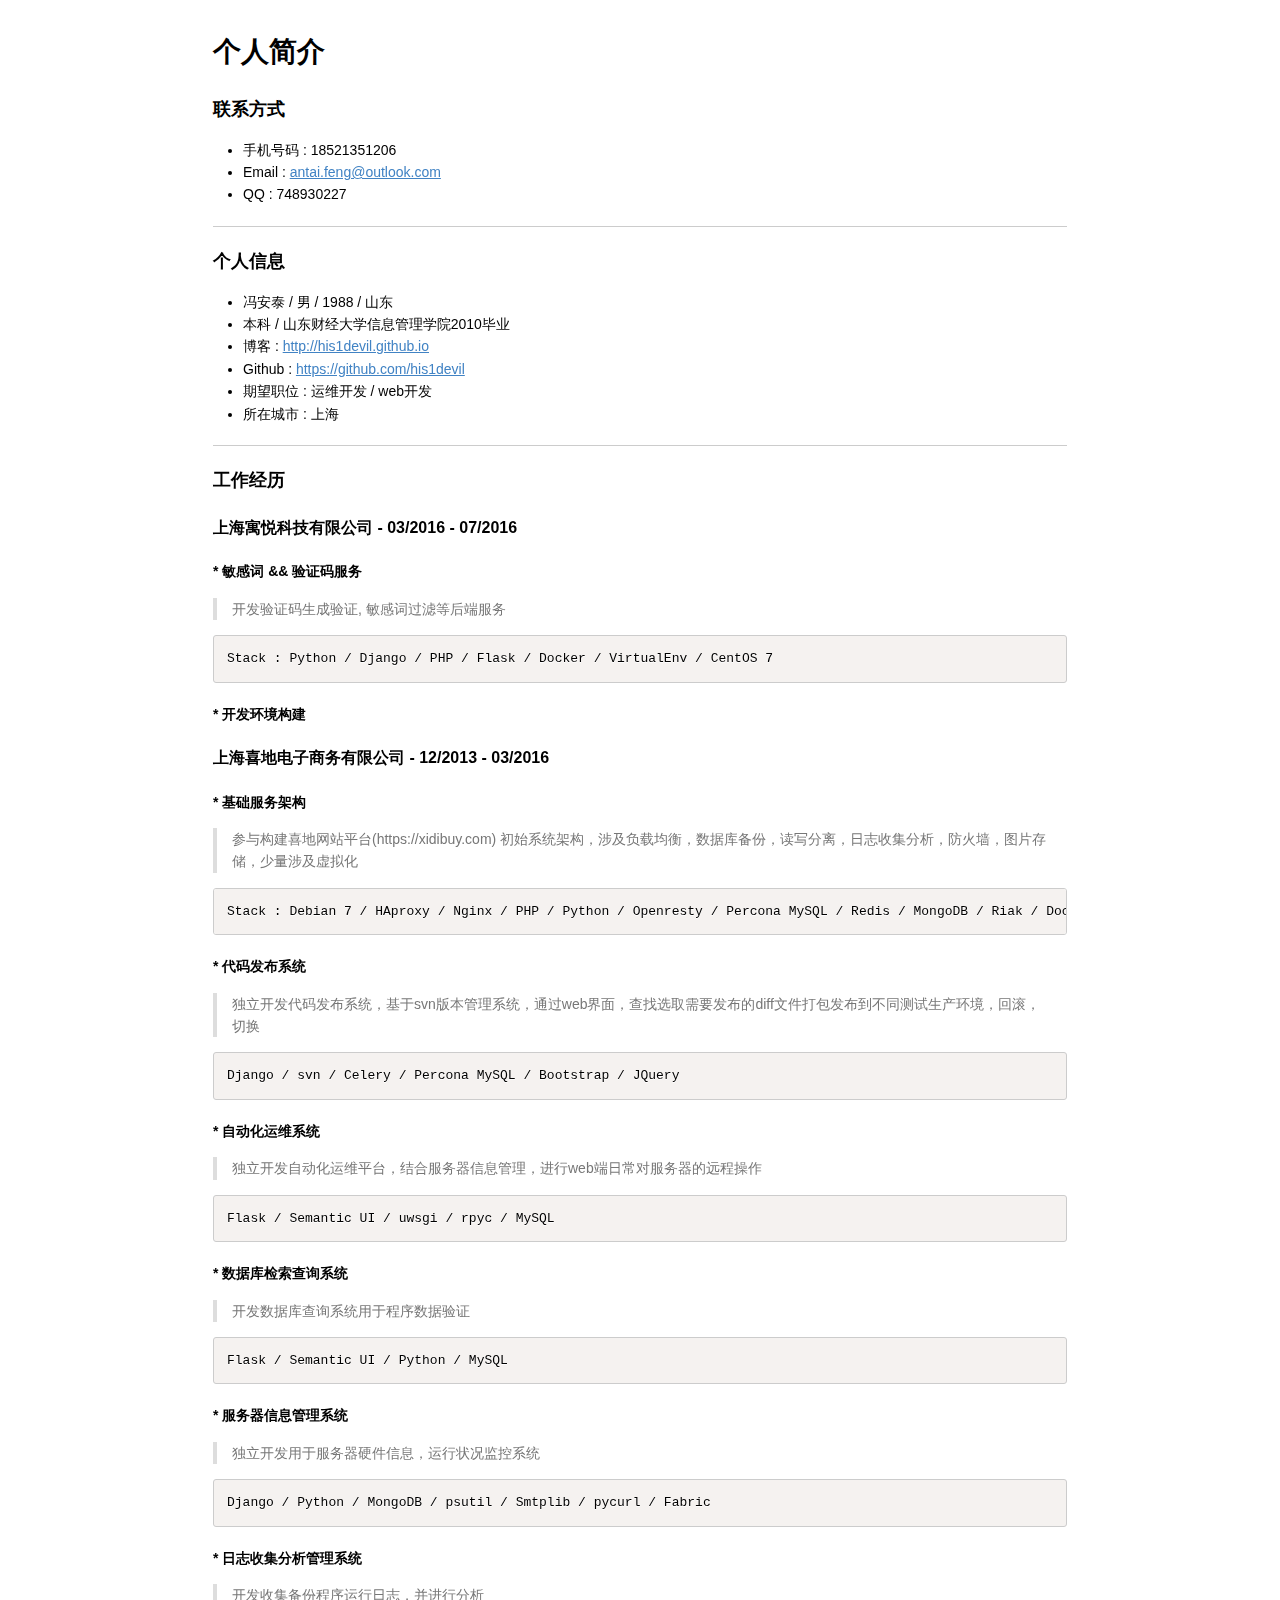
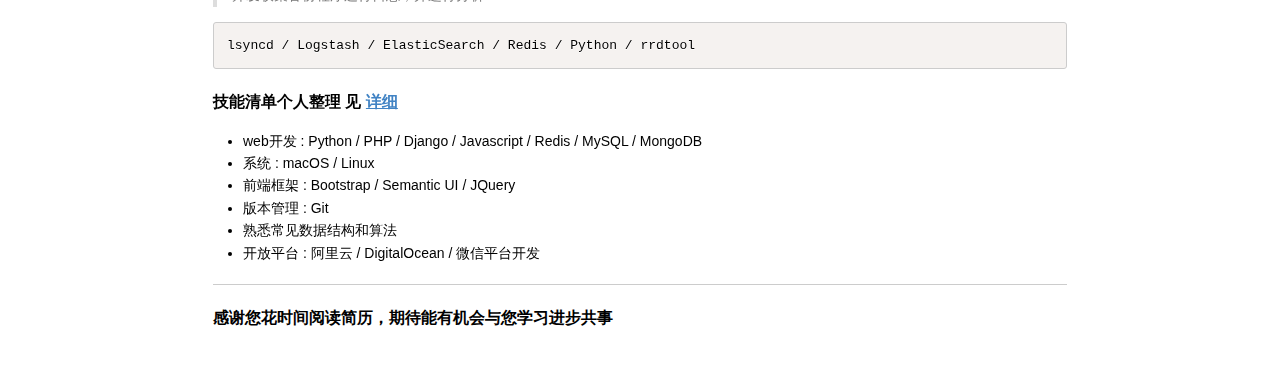
==== about/antai.feng.html @ c25ce09f "更新dot" ====
<!DOCTYPE html>
<html>

<head>

<meta charset="utf-8">
<title>personal</title>


<style type="text/css">
body {
  font-family: Helvetica, arial, sans-serif;
  font-size: 14px;
  line-height: 1.6;
  padding-top: 10px;
  padding-bottom: 10px;
  background-color: white;
  padding: 30px; }

body > *:first-child {
  margin-top: 0 !important; }
body > *:last-child {
  margin-bottom: 0 !important; }

a {
  color: #4183C4; }
a.absent {
  color: #cc0000; }
a.anchor {
  display: block;
  padding-left: 30px;
  margin-left: -30px;
  cursor: pointer;
  position: absolute;
  top: 0;
  left: 0;
  bottom: 0; }

h1, h2, h3, h4, h5, h6 {
  margin: 20px 0 10px;
  padding: 0;
  font-weight: bold;
  -webkit-font-smoothing: antialiased;
  cursor: text;
  position: relative; }

h1:hover a.anchor, h2:hover a.anchor, h3:hover a.anchor, h4:hover a.anchor, h5:hover a.anchor, h6:hover a.anchor {
  background: url([data-uri]) no-repeat 10px center;
  text-decoration: none; }

h1 tt, h1 code {
  font-size: inherit; }

h2 tt, h2 code {
  font-size: inherit; }

h3 tt, h3 code {
  font-size: inherit; }

h4 tt, h4 code {
  font-size: inherit; }

h5 tt, h5 code {
  font-size: inherit; }

h6 tt, h6 code {
  font-size: inherit; }

h1 {
  font-size: 28px;
  color: black; }

h2 {
  font-size: 24px;
  border-bottom: 1px solid #cccccc;
  color: black; }

h3 {
  font-size: 18px; }

h4 {
  font-size: 16px; }

h5 {
  font-size: 14px; }

h6 {
  color: #777777;
  font-size: 14px; }

p, blockquote, ul, ol, dl, li, table, pre {
  margin: 15px 0; }

hr {
  background: transparent url([data-uri]) repeat-x 0 0;
  border: 0 none;
  color: #cccccc;
  height: 4px;
  padding: 0;
}

body > h2:first-child {
  margin-top: 0;
  padding-top: 0; }
body > h1:first-child {
  margin-top: 0;
  padding-top: 0; }
  body > h1:first-child + h2 {
    margin-top: 0;
    padding-top: 0; }
body > h3:first-child, body > h4:first-child, body > h5:first-child, body > h6:first-child {
  margin-top: 0;
  padding-top: 0; }

a:first-child h1, a:first-child h2, a:first-child h3, a:first-child h4, a:first-child h5, a:first-child h6 {
  margin-top: 0;
  padding-top: 0; }

h1 p, h2 p, h3 p, h4 p, h5 p, h6 p {
  margin-top: 0; }

li p.first {
  display: inline-block; }
li {
  margin: 0; }
ul, ol {
  padding-left: 30px; }

ul :first-child, ol :first-child {
  margin-top: 0; }

dl {
  padding: 0; }
  dl dt {
    font-size: 14px;
    font-weight: bold;
    font-style: italic;
    padding: 0;
    margin: 15px 0 5px; }
    dl dt:first-child {
      padding: 0; }
    dl dt > :first-child {
      margin-top: 0; }
    dl dt > :last-child {
      margin-bottom: 0; }
  dl dd {
    margin: 0 0 15px;
    padding: 0 15px; }
    dl dd > :first-child {
      margin-top: 0; }
    dl dd > :last-child {
      margin-bottom: 0; }

blockquote {
  border-left: 4px solid #dddddd;
  padding: 0 15px;
  color: #777777; }
  blockquote > :first-child {
    margin-top: 0; }
  blockquote > :last-child {
    margin-bottom: 0; }

table {
  padding: 0;border-collapse: collapse; }
  table tr {
    border-top: 1px solid #cccccc;
    background-color: white;
    margin: 0;
    padding: 0; }
    table tr:nth-child(2n) {
      background-color: #f8f8f8; }
    table tr th {
      font-weight: bold;
      border: 1px solid #cccccc;
      margin: 0;
      padding: 6px 13px; }
    table tr td {
      border: 1px solid #cccccc;
      margin: 0;
      padding: 6px 13px; }
    table tr th :first-child, table tr td :first-child {
      margin-top: 0; }
    table tr th :last-child, table tr td :last-child {
      margin-bottom: 0; }

img {
  max-width: 100%; }

span.frame {
  display: block;
  overflow: hidden; }
  span.frame > span {
    border: 1px solid #dddddd;
    display: block;
    float: left;
    overflow: hidden;
    margin: 13px 0 0;
    padding: 7px;
    width: auto; }
  span.frame span img {
    display: block;
    float: left; }
  span.frame span span {
    clear: both;
    color: #333333;
    display: block;
    padding: 5px 0 0; }
span.align-center {
  display: block;
  overflow: hidden;
  clear: both; }
  span.align-center > span {
    display: block;
    overflow: hidden;
    margin: 13px auto 0;
    text-align: center; }
  span.align-center span img {
    margin: 0 auto;
    text-align: center; }
span.align-right {
  display: block;
  overflow: hidden;
  clear: both; }
  span.align-right > span {
    display: block;
    overflow: hidden;
    margin: 13px 0 0;
    text-align: right; }
  span.align-right span img {
    margin: 0;
    text-align: right; }
span.float-left {
  display: block;
  margin-right: 13px;
  overflow: hidden;
  float: left; }
  span.float-left span {
    margin: 13px 0 0; }
span.float-right {
  display: block;
  margin-left: 13px;
  overflow: hidden;
  float: right; }
  span.float-right > span {
    display: block;
    overflow: hidden;
    margin: 13px auto 0;
    text-align: right; }

code, tt {
  margin: 0 2px;
  padding: 0 5px;
  white-space: nowrap;
  border: 1px solid #eaeaea;
  background-color: #f8f8f8;
  border-radius: 3px; }

pre code {
  margin: 0;
  padding: 0;
  white-space: pre;
  border: none;
  background: transparent; }

.highlight pre {
  background-color: #f8f8f8;
  border: 1px solid #cccccc;
  font-size: 13px;
  line-height: 19px;
  overflow: auto;
  padding: 6px 10px;
  border-radius: 3px; }

pre {
  background-color: #f8f8f8;
  border: 1px solid #cccccc;
  font-size: 13px;
  line-height: 19px;
  overflow: auto;
  padding: 6px 10px;
  border-radius: 3px; }
  pre code, pre tt {
    background-color: transparent;
    border: none; }

sup {
    font-size: 0.83em;
    vertical-align: super;
    line-height: 0;
}

kbd {
  display: inline-block;
  padding: 3px 5px;
  font-size: 11px;
  line-height: 10px;
  color: #555;
  vertical-align: middle;
  background-color: #fcfcfc;
  border: solid 1px #ccc;
  border-bottom-color: #bbb;
  border-radius: 3px;
  box-shadow: inset 0 -1px 0 #bbb
}

* {
	-webkit-print-color-adjust: exact;
}
@media screen and (min-width: 914px) {
    body {
        width: 854px;
        margin:0 auto;
    }
}
@media print {
	table, pre {
		page-break-inside: avoid;
	}
	pre {
		word-wrap: break-word;
	}
}
</style>

<style type="text/css">
/**
 * prism.js default theme for JavaScript, CSS and HTML
 * Based on dabblet (http://dabblet.com)
 * @author Lea Verou
 */

code[class*="language-"],
pre[class*="language-"] {
	color: black;
	background: none;
	text-shadow: 0 1px white;
	font-family: Consolas, Monaco, 'Andale Mono', 'Ubuntu Mono', monospace;
	text-align: left;
	white-space: pre;
	word-spacing: normal;
	word-break: normal;
	word-wrap: normal;
	line-height: 1.5;

	-moz-tab-size: 4;
	-o-tab-size: 4;
	tab-size: 4;

	-webkit-hyphens: none;
	-moz-hyphens: none;
	-ms-hyphens: none;
	hyphens: none;
}

pre[class*="language-"]::-moz-selection, pre[class*="language-"] ::-moz-selection,
code[class*="language-"]::-moz-selection, code[class*="language-"] ::-moz-selection {
	text-shadow: none;
	background: #b3d4fc;
}

pre[class*="language-"]::selection, pre[class*="language-"] ::selection,
code[class*="language-"]::selection, code[class*="language-"] ::selection {
	text-shadow: none;
	background: #b3d4fc;
}

@media print {
	code[class*="language-"],
	pre[class*="language-"] {
		text-shadow: none;
	}
}

/* Code blocks */
pre[class*="language-"] {
	padding: 1em;
	margin: .5em 0;
	overflow: auto;
}

:not(pre) > code[class*="language-"],
pre[class*="language-"] {
	background: #f5f2f0;
}

/* Inline code */
:not(pre) > code[class*="language-"] {
	padding: .1em;
	border-radius: .3em;
	white-space: normal;
}

.token.comment,
.token.prolog,
.token.doctype,
.token.cdata {
	color: slategray;
}

.token.punctuation {
	color: #999;
}

.namespace {
	opacity: .7;
}

.token.property,
.token.tag,
.token.boolean,
.token.number,
.token.constant,
.token.symbol,
.token.deleted {
	color: #905;
}

.token.selector,
.token.attr-name,
.token.string,
.token.char,
.token.builtin,
.token.inserted {
	color: #690;
}

.token.operator,
.token.entity,
.token.url,
.language-css .token.string,
.style .token.string {
	color: #a67f59;
	background: hsla(0, 0%, 100%, .5);
}

.token.atrule,
.token.attr-value,
.token.keyword {
	color: #07a;
}

.token.function {
	color: #DD4A68;
}

.token.regex,
.token.important,
.token.variable {
	color: #e90;
}

.token.important,
.token.bold {
	font-weight: bold;
}
.token.italic {
	font-style: italic;
}

.token.entity {
	cursor: help;
}
</style>


</head>

<body>

<h1 id="toc_0">个人简介</h1>

<h3 id="toc_1">联系方式</h3>

<ul>
<li>手机号码 : 18521351206</li>
<li>Email : <a href="mailto:antai.feng@outlook.com">antai.feng@outlook.com</a> </li>
<li>QQ : 748930227</li>
</ul>

<h2 id="toc_2"></h2>

<h3 id="toc_3">个人信息</h3>

<ul>
<li>冯安泰 / 男 / 1988 / 山东</li>
<li>本科 / 山东财经大学信息管理学院2010毕业</li>
<li>博客 : <a href="http://his1devil.github.io">http://his1devil.github.io</a> </li>
<li>Github : <a href="https://github.com/his1devil">https://github.com/his1devil</a> </li>
<li>期望职位 : 运维开发 / web开发</li>
<li>所在城市 : 上海</li>
</ul>

<h2 id="toc_4"></h2>

<h3 id="toc_5">工作经历</h3>

<h4 id="toc_6">上海寓悦科技有限公司 - 03/2016 - 07/2016</h4>

<h5 id="toc_7">* 敏感词 &amp;&amp; 验证码服务</h5>

<blockquote>
<p>开发验证码生成验证, 敏感词过滤等后端服务</p>
</blockquote>

<div><pre><code class="language-none">Stack : Python / Django / PHP / Flask / Docker / VirtualEnv / CentOS 7</code></pre></div>

<h5 id="toc_8">* 开发环境构建</h5>

<h4 id="toc_9">上海喜地电子商务有限公司 - 12/2013 - 03/2016</h4>

<h5 id="toc_10">* 基础服务架构</h5>

<blockquote>
<p>参与构建喜地网站平台(https://xidibuy.com) 初始系统架构，涉及负载均衡，数据库备份，读写分离，日志收集分析，防火墙，图片存储，少量涉及虚拟化</p>
</blockquote>

<div><pre><code class="language-none">Stack : Debian 7 / HAproxy / Nginx / PHP / Python / Openresty / Percona MySQL / Redis / MongoDB / Riak / Docker / DRBD / PXE / ZABBIX / Ejabberd</code></pre></div>

<h5 id="toc_11">* 代码发布系统</h5>

<blockquote>
<p>独立开发代码发布系统，基于svn版本管理系统，通过web界面，查找选取需要发布的diff文件打包发布到不同测试生产环境，回滚，切换</p>
</blockquote>

<div><pre><code class="language-none">Django / svn / Celery / Percona MySQL / Bootstrap / JQuery </code></pre></div>

<h5 id="toc_12">* 自动化运维系统</h5>

<blockquote>
<p>独立开发自动化运维平台，结合服务器信息管理，进行web端日常对服务器的远程操作</p>
</blockquote>

<div><pre><code class="language-none">Flask / Semantic UI / uwsgi / rpyc / MySQL</code></pre></div>

<h5 id="toc_13">* 数据库检索查询系统</h5>

<blockquote>
<p>开发数据库查询系统用于程序数据验证</p>
</blockquote>

<div><pre><code class="language-none">Flask / Semantic UI / Python / MySQL</code></pre></div>

<h5 id="toc_14">* 服务器信息管理系统</h5>

<blockquote>
<p>独立开发用于服务器硬件信息，运行状况监控系统</p>
</blockquote>

<div><pre><code class="language-none">Django / Python / MongoDB / psutil / Smtplib / pycurl / Fabric</code></pre></div>

<h5 id="toc_15">* 日志收集分析管理系统</h5>

<blockquote>
<p>开发收集备份程序运行日志，并进行分析</p>
</blockquote>

<div><pre><code class="language-none">lsyncd / Logstash / ElasticSearch / Redis / Python / rrdtool</code></pre></div>

<h4 id="toc_16">技能清单个人整理 见 <a href="https://his1devil.github.io">详细</a></h4>

<ul>
<li>web开发 : Python / PHP / Django / Javascript / Redis / MySQL / MongoDB </li>
<li>系统 : macOS / Linux</li>
<li>前端框架 : Bootstrap / Semantic UI / JQuery</li>
<li>版本管理 : Git</li>
<li>熟悉常见数据结构和算法</li>
<li>开放平台 : 阿里云 / DigitalOcean / 微信平台开发</li>
</ul>

<h2 id="toc_17"></h2>

<h4 id="toc_18">感谢您花时间阅读简历，期待能有机会与您学习进步共事</h4>



<script type="text/javascript">
var _self="undefined"!=typeof window?window:"undefined"!=typeof WorkerGlobalScope&&self instanceof WorkerGlobalScope?self:{},Prism=function(){var e=/\blang(?:uage)?-(\w+)\b/i,t=0,n=_self.Prism={util:{encode:function(e){return e instanceof a?new a(e.type,n.util.encode(e.content),e.alias):"Array"===n.util.type(e)?e.map(n.util.encode):e.replace(/&/g,"&amp;").replace(/</g,"&lt;").replace(/\u00a0/g," ")},type:function(e){return Object.prototype.toString.call(e).match(/\[object (\w+)\]/)[1]},objId:function(e){return e.__id||Object.defineProperty(e,"__id",{value:++t}),e.__id},clone:function(e){var t=n.util.type(e);switch(t){case"Object":var a={};for(var r in e)e.hasOwnProperty(r)&&(a[r]=n.util.clone(e[r]));return a;case"Array":return e.map&&e.map(function(e){return n.util.clone(e)})}return e}},languages:{extend:function(e,t){var a=n.util.clone(n.languages[e]);for(var r in t)a[r]=t[r];return a},insertBefore:function(e,t,a,r){r=r||n.languages;var l=r[e];if(2==arguments.length){a=arguments[1];for(var i in a)a.hasOwnProperty(i)&&(l[i]=a[i]);return l}var o={};for(var s in l)if(l.hasOwnProperty(s)){if(s==t)for(var i in a)a.hasOwnProperty(i)&&(o[i]=a[i]);o[s]=l[s]}return n.languages.DFS(n.languages,function(t,n){n===r[e]&&t!=e&&(this[t]=o)}),r[e]=o},DFS:function(e,t,a,r){r=r||{};for(var l in e)e.hasOwnProperty(l)&&(t.call(e,l,e[l],a||l),"Object"!==n.util.type(e[l])||r[n.util.objId(e[l])]?"Array"!==n.util.type(e[l])||r[n.util.objId(e[l])]||(r[n.util.objId(e[l])]=!0,n.languages.DFS(e[l],t,l,r)):(r[n.util.objId(e[l])]=!0,n.languages.DFS(e[l],t,null,r)))}},plugins:{},highlightAll:function(e,t){var a={callback:t,selector:'code[class*="language-"], [class*="language-"] code, code[class*="lang-"], [class*="lang-"] code'};n.hooks.run("before-highlightall",a);for(var r,l=a.elements||document.querySelectorAll(a.selector),i=0;r=l[i++];)n.highlightElement(r,e===!0,a.callback)},highlightElement:function(t,a,r){for(var l,i,o=t;o&&!e.test(o.className);)o=o.parentNode;o&&(l=(o.className.match(e)||[,""])[1],i=n.languages[l]),t.className=t.className.replace(e,"").replace(/\s+/g," ")+" language-"+l,o=t.parentNode,/pre/i.test(o.nodeName)&&(o.className=o.className.replace(e,"").replace(/\s+/g," ")+" language-"+l);var s=t.textContent,u={element:t,language:l,grammar:i,code:s};if(!s||!i)return n.hooks.run("complete",u),void 0;if(n.hooks.run("before-highlight",u),a&&_self.Worker){var c=new Worker(n.filename);c.onmessage=function(e){u.highlightedCode=e.data,n.hooks.run("before-insert",u),u.element.innerHTML=u.highlightedCode,r&&r.call(u.element),n.hooks.run("after-highlight",u),n.hooks.run("complete",u)},c.postMessage(JSON.stringify({language:u.language,code:u.code,immediateClose:!0}))}else u.highlightedCode=n.highlight(u.code,u.grammar,u.language),n.hooks.run("before-insert",u),u.element.innerHTML=u.highlightedCode,r&&r.call(t),n.hooks.run("after-highlight",u),n.hooks.run("complete",u)},highlight:function(e,t,r){var l=n.tokenize(e,t);return a.stringify(n.util.encode(l),r)},tokenize:function(e,t){var a=n.Token,r=[e],l=t.rest;if(l){for(var i in l)t[i]=l[i];delete t.rest}e:for(var i in t)if(t.hasOwnProperty(i)&&t[i]){var o=t[i];o="Array"===n.util.type(o)?o:[o];for(var s=0;s<o.length;++s){var u=o[s],c=u.inside,g=!!u.lookbehind,h=!!u.greedy,f=0,d=u.alias;u=u.pattern||u;for(var p=0;p<r.length;p++){var m=r[p];if(r.length>e.length)break e;if(!(m instanceof a)){u.lastIndex=0;var y=u.exec(m),v=1;if(!y&&h&&p!=r.length-1){var b=r[p+1].matchedStr||r[p+1],k=m+b;if(p<r.length-2&&(k+=r[p+2].matchedStr||r[p+2]),u.lastIndex=0,y=u.exec(k),!y)continue;var w=y.index+(g?y[1].length:0);if(w>=m.length)continue;var _=y.index+y[0].length,P=m.length+b.length;if(v=3,P>=_){if(r[p+1].greedy)continue;v=2,k=k.slice(0,P)}m=k}if(y){g&&(f=y[1].length);var w=y.index+f,y=y[0].slice(f),_=w+y.length,S=m.slice(0,w),O=m.slice(_),j=[p,v];S&&j.push(S);var A=new a(i,c?n.tokenize(y,c):y,d,y,h);j.push(A),O&&j.push(O),Array.prototype.splice.apply(r,j)}}}}}return r},hooks:{all:{},add:function(e,t){var a=n.hooks.all;a[e]=a[e]||[],a[e].push(t)},run:function(e,t){var a=n.hooks.all[e];if(a&&a.length)for(var r,l=0;r=a[l++];)r(t)}}},a=n.Token=function(e,t,n,a,r){this.type=e,this.content=t,this.alias=n,this.matchedStr=a||null,this.greedy=!!r};if(a.stringify=function(e,t,r){if("string"==typeof e)return e;if("Array"===n.util.type(e))return e.map(function(n){return a.stringify(n,t,e)}).join("");var l={type:e.type,content:a.stringify(e.content,t,r),tag:"span",classes:["token",e.type],attributes:{},language:t,parent:r};if("comment"==l.type&&(l.attributes.spellcheck="true"),e.alias){var i="Array"===n.util.type(e.alias)?e.alias:[e.alias];Array.prototype.push.apply(l.classes,i)}n.hooks.run("wrap",l);var o="";for(var s in l.attributes)o+=(o?" ":"")+s+'="'+(l.attributes[s]||"")+'"';return"<"+l.tag+' class="'+l.classes.join(" ")+'" '+o+">"+l.content+"</"+l.tag+">"},!_self.document)return _self.addEventListener?(_self.addEventListener("message",function(e){var t=JSON.parse(e.data),a=t.language,r=t.code,l=t.immediateClose;_self.postMessage(n.highlight(r,n.languages[a],a)),l&&_self.close()},!1),_self.Prism):_self.Prism;var r=document.currentScript||[].slice.call(document.getElementsByTagName("script")).pop();return r&&(n.filename=r.src,document.addEventListener&&!r.hasAttribute("data-manual")&&document.addEventListener("DOMContentLoaded",n.highlightAll)),_self.Prism}();"undefined"!=typeof module&&module.exports&&(module.exports=Prism),"undefined"!=typeof global&&(global.Prism=Prism);
</script>


</body>

</html>
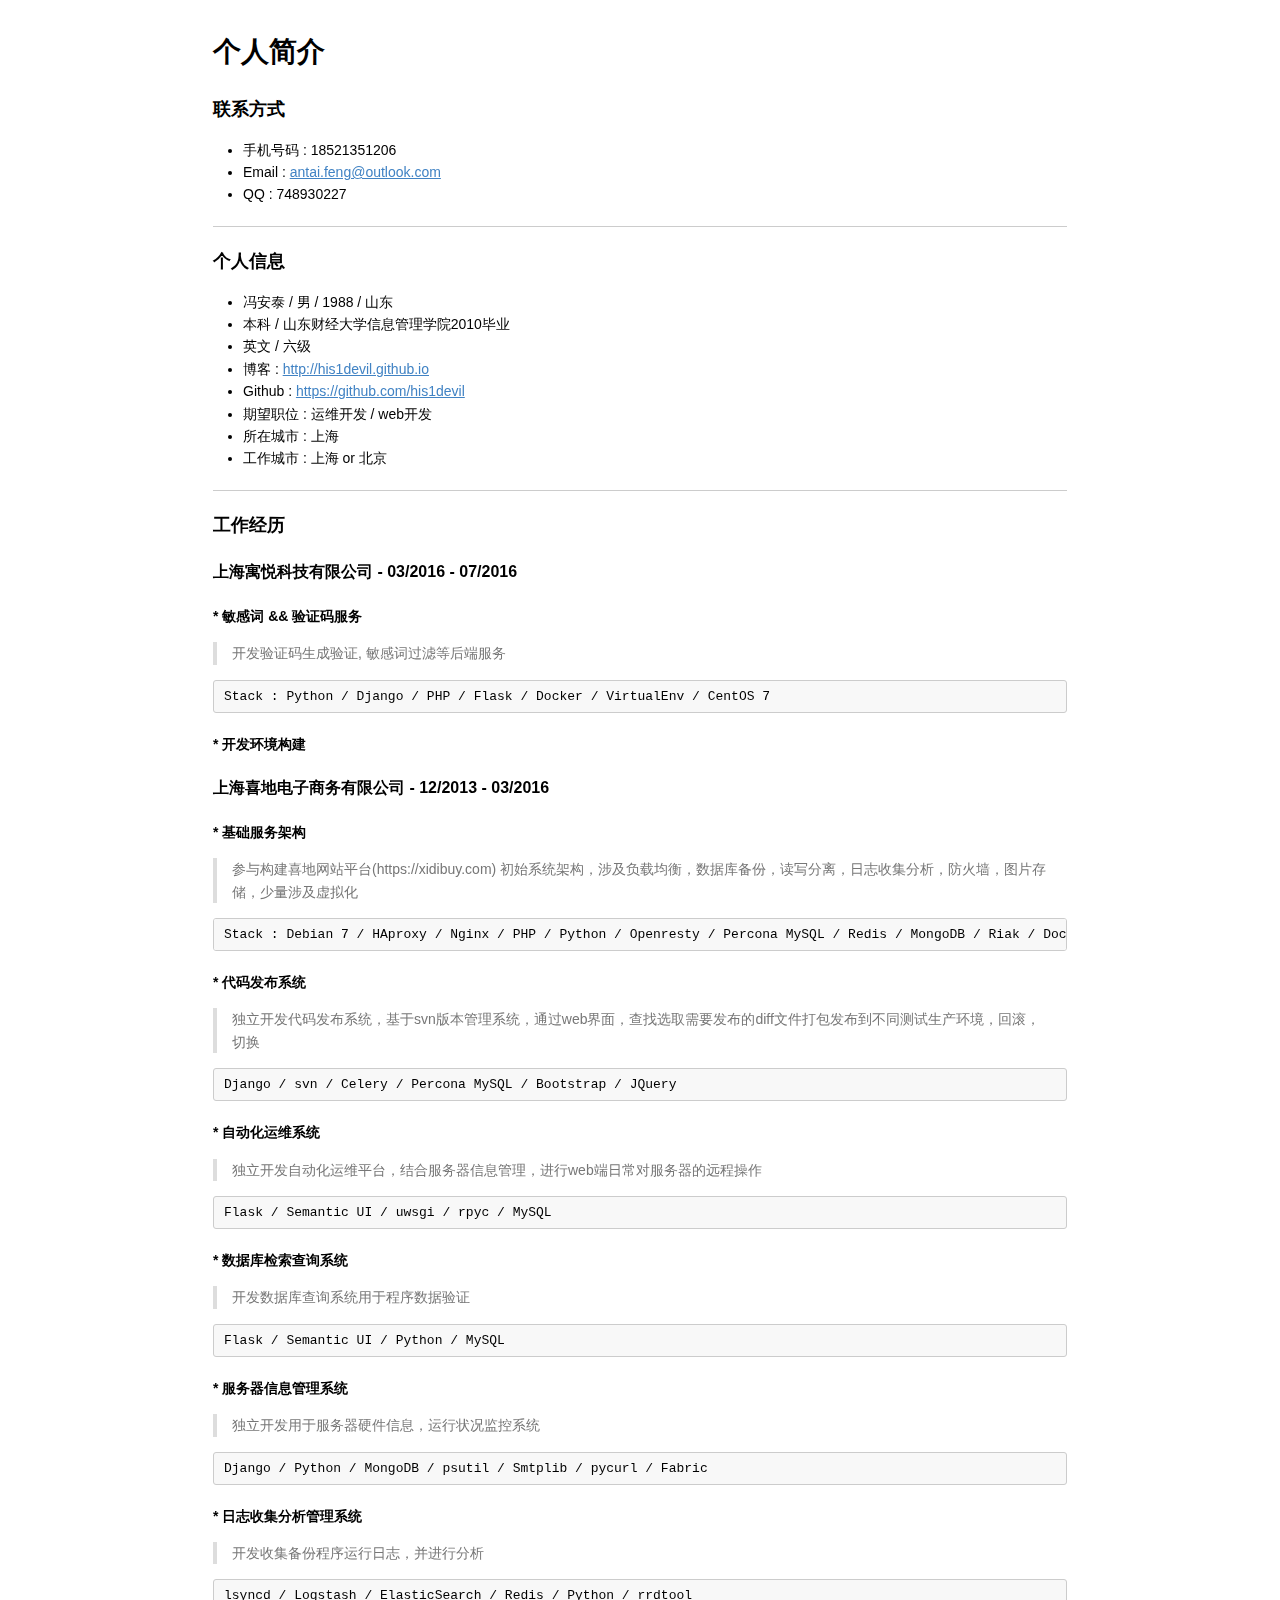
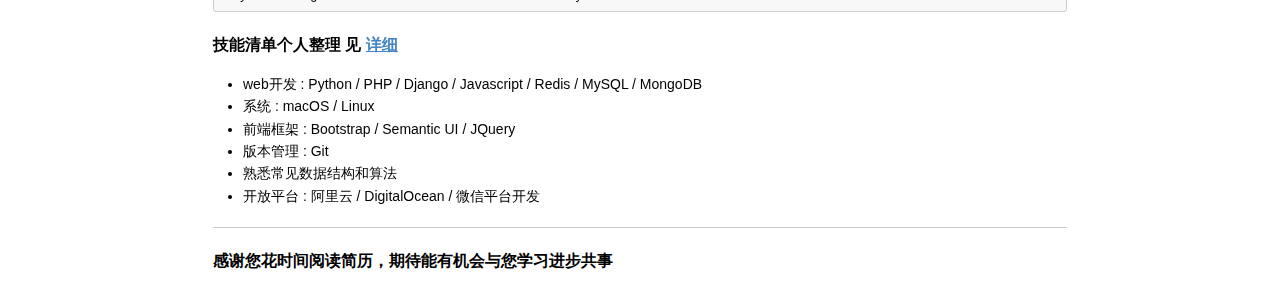
==== commit 72dac9d9: "更新index" ====
--- a/about/antai.feng.html
+++ b/about/antai.feng.html
@@ -4,6 +4,7 @@
 <head>
 
 <meta charset="utf-8">
+<meta name="Robots" content="nofollow"/>
 <title>personal</title>
 
 
@@ -322,146 +323,6 @@
 }
 </style>
 
-<style type="text/css">
-/**
- * prism.js default theme for JavaScript, CSS and HTML
- * Based on dabblet (http://dabblet.com)
- * @author Lea Verou
- */
-
-code[class*="language-"],
-pre[class*="language-"] {
-	color: black;
-	background: none;
-	text-shadow: 0 1px white;
-	font-family: Consolas, Monaco, 'Andale Mono', 'Ubuntu Mono', monospace;
-	text-align: left;
-	white-space: pre;
-	word-spacing: normal;
-	word-break: normal;
-	word-wrap: normal;
-	line-height: 1.5;
-
-	-moz-tab-size: 4;
-	-o-tab-size: 4;
-	tab-size: 4;
-
-	-webkit-hyphens: none;
-	-moz-hyphens: none;
-	-ms-hyphens: none;
-	hyphens: none;
-}
-
-pre[class*="language-"]::-moz-selection, pre[class*="language-"] ::-moz-selection,
-code[class*="language-"]::-moz-selection, code[class*="language-"] ::-moz-selection {
-	text-shadow: none;
-	background: #b3d4fc;
-}
-
-pre[class*="language-"]::selection, pre[class*="language-"] ::selection,
-code[class*="language-"]::selection, code[class*="language-"] ::selection {
-	text-shadow: none;
-	background: #b3d4fc;
-}
-
-@media print {
-	code[class*="language-"],
-	pre[class*="language-"] {
-		text-shadow: none;
-	}
-}
-
-/* Code blocks */
-pre[class*="language-"] {
-	padding: 1em;
-	margin: .5em 0;
-	overflow: auto;
-}
-
-:not(pre) > code[class*="language-"],
-pre[class*="language-"] {
-	background: #f5f2f0;
-}
-
-/* Inline code */
-:not(pre) > code[class*="language-"] {
-	padding: .1em;
-	border-radius: .3em;
-	white-space: normal;
-}
-
-.token.comment,
-.token.prolog,
-.token.doctype,
-.token.cdata {
-	color: slategray;
-}
-
-.token.punctuation {
-	color: #999;
-}
-
-.namespace {
-	opacity: .7;
-}
-
-.token.property,
-.token.tag,
-.token.boolean,
-.token.number,
-.token.constant,
-.token.symbol,
-.token.deleted {
-	color: #905;
-}
-
-.token.selector,
-.token.attr-name,
-.token.string,
-.token.char,
-.token.builtin,
-.token.inserted {
-	color: #690;
-}
-
-.token.operator,
-.token.entity,
-.token.url,
-.language-css .token.string,
-.style .token.string {
-	color: #a67f59;
-	background: hsla(0, 0%, 100%, .5);
-}
-
-.token.atrule,
-.token.attr-value,
-.token.keyword {
-	color: #07a;
-}
-
-.token.function {
-	color: #DD4A68;
-}
-
-.token.regex,
-.token.important,
-.token.variable {
-	color: #e90;
-}
-
-.token.important,
-.token.bold {
-	font-weight: bold;
-}
-.token.italic {
-	font-style: italic;
-}
-
-.token.entity {
-	cursor: help;
-}
-</style>
-
 
 </head>
 
@@ -484,10 +345,12 @@
 <ul>
 <li>冯安泰 / 男 / 1988 / 山东</li>
 <li>本科 / 山东财经大学信息管理学院2010毕业</li>
+<li>英文 / 六级</li>
 <li>博客 : <a href="http://his1devil.github.io">http://his1devil.github.io</a> </li>
 <li>Github : <a href="https://github.com/his1devil">https://github.com/his1devil</a> </li>
 <li>期望职位 : 运维开发 / web开发</li>
 <li>所在城市 : 上海</li>
+<li>工作城市 : 上海 or 北京</li>
 </ul>
 
 <h2 id="toc_4"></h2>
@@ -573,10 +436,6 @@
 
 
 
-<script type="text/javascript">
-var _self="undefined"!=typeof window?window:"undefined"!=typeof WorkerGlobalScope&&self instanceof WorkerGlobalScope?self:{},Prism=function(){var e=/\blang(?:uage)?-(\w+)\b/i,t=0,n=_self.Prism={util:{encode:function(e){return e instanceof a?new a(e.type,n.util.encode(e.content),e.alias):"Array"===n.util.type(e)?e.map(n.util.encode):e.replace(/&/g,"&amp;").replace(/</g,"&lt;").replace(/\u00a0/g," ")},type:function(e){return Object.prototype.toString.call(e).match(/\[object (\w+)\]/)[1]},objId:function(e){return e.__id||Object.defineProperty(e,"__id",{value:++t}),e.__id},clone:function(e){var t=n.util.type(e);switch(t){case"Object":var a={};for(var r in e)e.hasOwnProperty(r)&&(a[r]=n.util.clone(e[r]));return a;case"Array":return e.map&&e.map(function(e){return n.util.clone(e)})}return e}},languages:{extend:function(e,t){var a=n.util.clone(n.languages[e]);for(var r in t)a[r]=t[r];return a},insertBefore:function(e,t,a,r){r=r||n.languages;var l=r[e];if(2==arguments.length){a=arguments[1];for(var i in a)a.hasOwnProperty(i)&&(l[i]=a[i]);return l}var o={};for(var s in l)if(l.hasOwnProperty(s)){if(s==t)for(var i in a)a.hasOwnProperty(i)&&(o[i]=a[i]);o[s]=l[s]}return n.languages.DFS(n.languages,function(t,n){n===r[e]&&t!=e&&(this[t]=o)}),r[e]=o},DFS:function(e,t,a,r){r=r||{};for(var l in e)e.hasOwnProperty(l)&&(t.call(e,l,e[l],a||l),"Object"!==n.util.type(e[l])||r[n.util.objId(e[l])]?"Array"!==n.util.type(e[l])||r[n.util.objId(e[l])]||(r[n.util.objId(e[l])]=!0,n.languages.DFS(e[l],t,l,r)):(r[n.util.objId(e[l])]=!0,n.languages.DFS(e[l],t,null,r)))}},plugins:{},highlightAll:function(e,t){var a={callback:t,selector:'code[class*="language-"], [class*="language-"] code, code[class*="lang-"], [class*="lang-"] code'};n.hooks.run("before-highlightall",a);for(var r,l=a.elements||document.querySelectorAll(a.selector),i=0;r=l[i++];)n.highlightElement(r,e===!0,a.callback)},highlightElement:function(t,a,r){for(var l,i,o=t;o&&!e.test(o.className);)o=o.parentNode;o&&(l=(o.className.match(e)||[,""])[1],i=n.languages[l]),t.className=t.className.replace(e,"").replace(/\s+/g," ")+" language-"+l,o=t.parentNode,/pre/i.test(o.nodeName)&&(o.className=o.className.replace(e,"").replace(/\s+/g," ")+" language-"+l);var s=t.textContent,u={element:t,language:l,grammar:i,code:s};if(!s||!i)return n.hooks.run("complete",u),void 0;if(n.hooks.run("before-highlight",u),a&&_self.Worker){var c=new Worker(n.filename);c.onmessage=function(e){u.highlightedCode=e.data,n.hooks.run("before-insert",u),u.element.innerHTML=u.highlightedCode,r&&r.call(u.element),n.hooks.run("after-highlight",u),n.hooks.run("complete",u)},c.postMessage(JSON.stringify({language:u.language,code:u.code,immediateClose:!0}))}else u.highlightedCode=n.highlight(u.code,u.grammar,u.language),n.hooks.run("before-insert",u),u.element.innerHTML=u.highlightedCode,r&&r.call(t),n.hooks.run("after-highlight",u),n.hooks.run("complete",u)},highlight:function(e,t,r){var l=n.tokenize(e,t);return a.stringify(n.util.encode(l),r)},tokenize:function(e,t){var a=n.Token,r=[e],l=t.rest;if(l){for(var i in l)t[i]=l[i];delete t.rest}e:for(var i in t)if(t.hasOwnProperty(i)&&t[i]){var o=t[i];o="Array"===n.util.type(o)?o:[o];for(var s=0;s<o.length;++s){var u=o[s],c=u.inside,g=!!u.lookbehind,h=!!u.greedy,f=0,d=u.alias;u=u.pattern||u;for(var p=0;p<r.length;p++){var m=r[p];if(r.length>e.length)break e;if(!(m instanceof a)){u.lastIndex=0;var y=u.exec(m),v=1;if(!y&&h&&p!=r.length-1){var b=r[p+1].matchedStr||r[p+1],k=m+b;if(p<r.length-2&&(k+=r[p+2].matchedStr||r[p+2]),u.lastIndex=0,y=u.exec(k),!y)continue;var w=y.index+(g?y[1].length:0);if(w>=m.length)continue;var _=y.index+y[0].length,P=m.length+b.length;if(v=3,P>=_){if(r[p+1].greedy)continue;v=2,k=k.slice(0,P)}m=k}if(y){g&&(f=y[1].length);var w=y.index+f,y=y[0].slice(f),_=w+y.length,S=m.slice(0,w),O=m.slice(_),j=[p,v];S&&j.push(S);var A=new a(i,c?n.tokenize(y,c):y,d,y,h);j.push(A),O&&j.push(O),Array.prototype.splice.apply(r,j)}}}}}return r},hooks:{all:{},add:function(e,t){var a=n.hooks.all;a[e]=a[e]||[],a[e].push(t)},run:function(e,t){var a=n.hooks.all[e];if(a&&a.length)for(var r,l=0;r=a[l++];)r(t)}}},a=n.Token=function(e,t,n,a,r){this.type=e,this.content=t,this.alias=n,this.matchedStr=a||null,this.greedy=!!r};if(a.stringify=function(e,t,r){if("string"==typeof e)return e;if("Array"===n.util.type(e))return e.map(function(n){return a.stringify(n,t,e)}).join("");var l={type:e.type,content:a.stringify(e.content,t,r),tag:"span",classes:["token",e.type],attributes:{},language:t,parent:r};if("comment"==l.type&&(l.attributes.spellcheck="true"),e.alias){var i="Array"===n.util.type(e.alias)?e.alias:[e.alias];Array.prototype.push.apply(l.classes,i)}n.hooks.run("wrap",l);var o="";for(var s in l.attributes)o+=(o?" ":"")+s+'="'+(l.attributes[s]||"")+'"';return"<"+l.tag+' class="'+l.classes.join(" ")+'" '+o+">"+l.content+"</"+l.tag+">"},!_self.document)return _self.addEventListener?(_self.addEventListener("message",function(e){var t=JSON.parse(e.data),a=t.language,r=t.code,l=t.immediateClose;_self.postMessage(n.highlight(r,n.languages[a],a)),l&&_self.close()},!1),_self.Prism):_self.Prism;var r=document.currentScript||[].slice.call(document.getElementsByTagName("script")).pop();return r&&(n.filename=r.src,document.addEventListener&&!r.hasAttribute("data-manual")&&document.addEventListener("DOMContentLoaded",n.highlightAll)),_self.Prism}();"undefined"!=typeof module&&module.exports&&(module.exports=Prism),"undefined"!=typeof global&&(global.Prism=Prism);
-</script>
-
 
 </body>
 
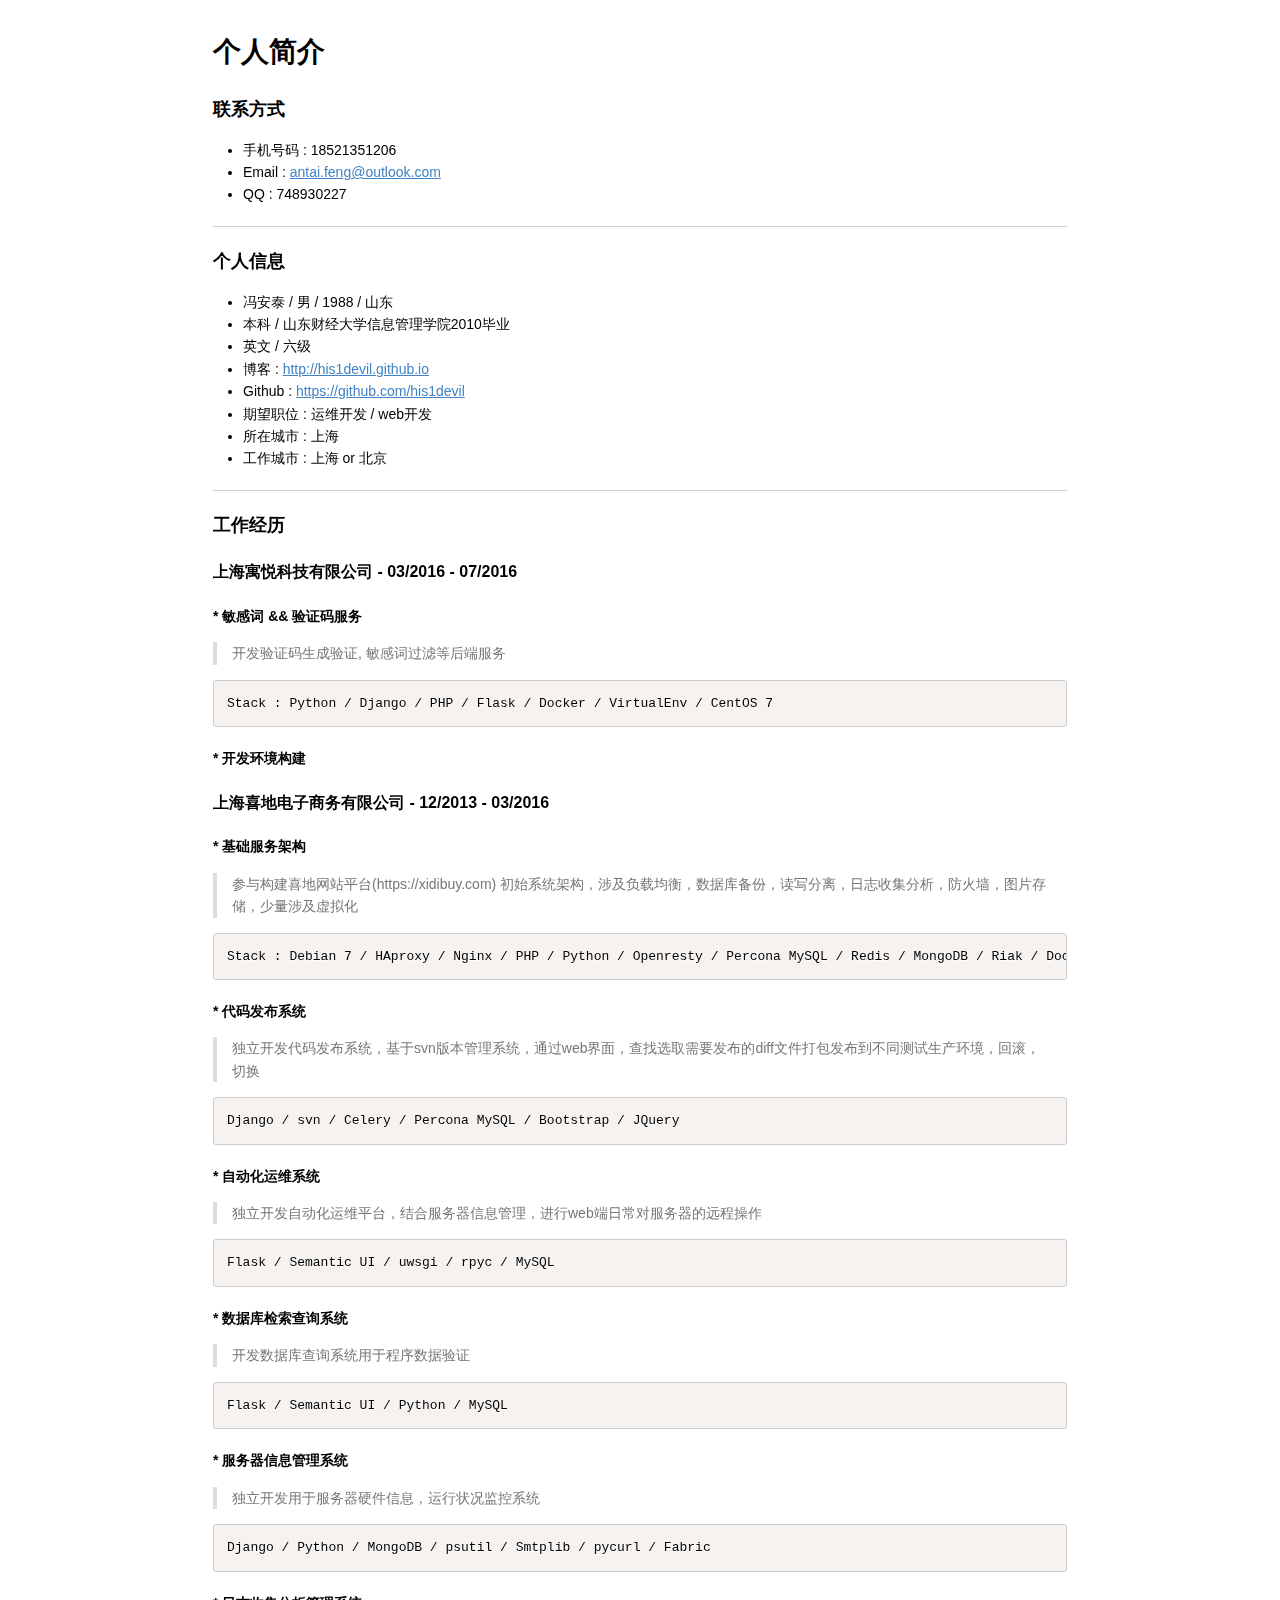
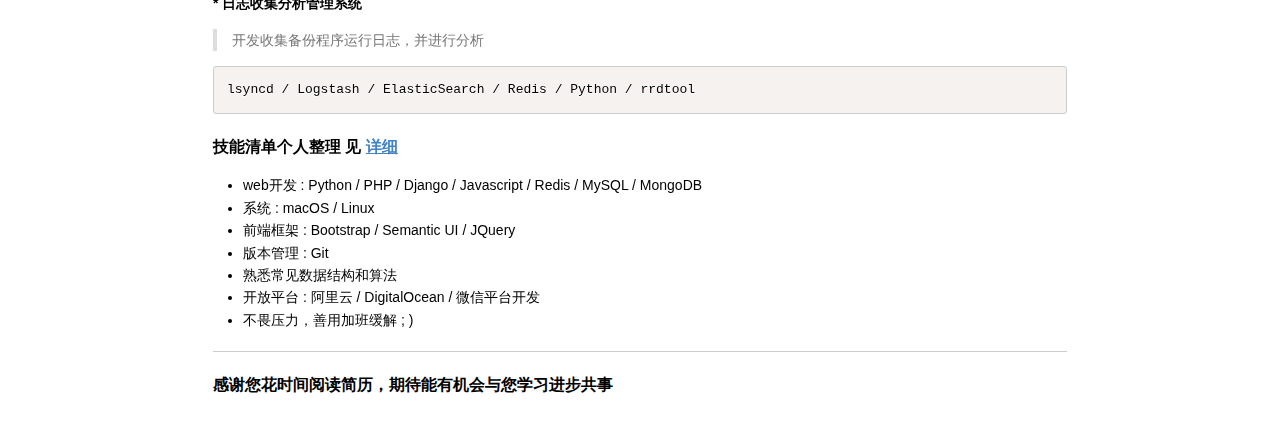
==== commit 26c26733: "更新resume" ====
--- a/about/antai.feng.html
+++ b/about/antai.feng.html
@@ -4,7 +4,6 @@
 <head>
 
 <meta charset="utf-8">
-<meta name="Robots" content="nofollow"/>
 <title>personal</title>
 
 
@@ -323,6 +322,146 @@
 }
 </style>
 
+<style type="text/css">
+/**
+ * prism.js default theme for JavaScript, CSS and HTML
+ * Based on dabblet (http://dabblet.com)
+ * @author Lea Verou
+ */
+
+code[class*="language-"],
+pre[class*="language-"] {
+	color: black;
+	background: none;
+	text-shadow: 0 1px white;
+	font-family: Consolas, Monaco, 'Andale Mono', 'Ubuntu Mono', monospace;
+	text-align: left;
+	white-space: pre;
+	word-spacing: normal;
+	word-break: normal;
+	word-wrap: normal;
+	line-height: 1.5;
+
+	-moz-tab-size: 4;
+	-o-tab-size: 4;
+	tab-size: 4;
+
+	-webkit-hyphens: none;
+	-moz-hyphens: none;
+	-ms-hyphens: none;
+	hyphens: none;
+}
+
+pre[class*="language-"]::-moz-selection, pre[class*="language-"] ::-moz-selection,
+code[class*="language-"]::-moz-selection, code[class*="language-"] ::-moz-selection {
+	text-shadow: none;
+	background: #b3d4fc;
+}
+
+pre[class*="language-"]::selection, pre[class*="language-"] ::selection,
+code[class*="language-"]::selection, code[class*="language-"] ::selection {
+	text-shadow: none;
+	background: #b3d4fc;
+}
+
+@media print {
+	code[class*="language-"],
+	pre[class*="language-"] {
+		text-shadow: none;
+	}
+}
+
+/* Code blocks */
+pre[class*="language-"] {
+	padding: 1em;
+	margin: .5em 0;
+	overflow: auto;
+}
+
+:not(pre) > code[class*="language-"],
+pre[class*="language-"] {
+	background: #f5f2f0;
+}
+
+/* Inline code */
+:not(pre) > code[class*="language-"] {
+	padding: .1em;
+	border-radius: .3em;
+	white-space: normal;
+}
+
+.token.comment,
+.token.prolog,
+.token.doctype,
+.token.cdata {
+	color: slategray;
+}
+
+.token.punctuation {
+	color: #999;
+}
+
+.namespace {
+	opacity: .7;
+}
+
+.token.property,
+.token.tag,
+.token.boolean,
+.token.number,
+.token.constant,
+.token.symbol,
+.token.deleted {
+	color: #905;
+}
+
+.token.selector,
+.token.attr-name,
+.token.string,
+.token.char,
+.token.builtin,
+.token.inserted {
+	color: #690;
+}
+
+.token.operator,
+.token.entity,
+.token.url,
+.language-css .token.string,
+.style .token.string {
+	color: #a67f59;
+	background: hsla(0, 0%, 100%, .5);
+}
+
+.token.atrule,
+.token.attr-value,
+.token.keyword {
+	color: #07a;
+}
+
+.token.function {
+	color: #DD4A68;
+}
+
+.token.regex,
+.token.important,
+.token.variable {
+	color: #e90;
+}
+
+.token.important,
+.token.bold {
+	font-weight: bold;
+}
+.token.italic {
+	font-style: italic;
+}
+
+.token.entity {
+	cursor: help;
+}
+</style>
+
 
 </head>
 
@@ -428,6 +567,7 @@
 <li>版本管理 : Git</li>
 <li>熟悉常见数据结构和算法</li>
 <li>开放平台 : 阿里云 / DigitalOcean / 微信平台开发</li>
+<li> 不畏压力，善用加班缓解 ; )</li>
 </ul>
 
 <h2 id="toc_17"></h2>
@@ -436,6 +576,10 @@
 
 
 
+<script type="text/javascript">
+var _self="undefined"!=typeof window?window:"undefined"!=typeof WorkerGlobalScope&&self instanceof WorkerGlobalScope?self:{},Prism=function(){var e=/\blang(?:uage)?-(\w+)\b/i,t=0,n=_self.Prism={util:{encode:function(e){return e instanceof a?new a(e.type,n.util.encode(e.content),e.alias):"Array"===n.util.type(e)?e.map(n.util.encode):e.replace(/&/g,"&amp;").replace(/</g,"&lt;").replace(/\u00a0/g," ")},type:function(e){return Object.prototype.toString.call(e).match(/\[object (\w+)\]/)[1]},objId:function(e){return e.__id||Object.defineProperty(e,"__id",{value:++t}),e.__id},clone:function(e){var t=n.util.type(e);switch(t){case"Object":var a={};for(var r in e)e.hasOwnProperty(r)&&(a[r]=n.util.clone(e[r]));return a;case"Array":return e.map&&e.map(function(e){return n.util.clone(e)})}return e}},languages:{extend:function(e,t){var a=n.util.clone(n.languages[e]);for(var r in t)a[r]=t[r];return a},insertBefore:function(e,t,a,r){r=r||n.languages;var l=r[e];if(2==arguments.length){a=arguments[1];for(var i in a)a.hasOwnProperty(i)&&(l[i]=a[i]);return l}var o={};for(var s in l)if(l.hasOwnProperty(s)){if(s==t)for(var i in a)a.hasOwnProperty(i)&&(o[i]=a[i]);o[s]=l[s]}return n.languages.DFS(n.languages,function(t,n){n===r[e]&&t!=e&&(this[t]=o)}),r[e]=o},DFS:function(e,t,a,r){r=r||{};for(var l in e)e.hasOwnProperty(l)&&(t.call(e,l,e[l],a||l),"Object"!==n.util.type(e[l])||r[n.util.objId(e[l])]?"Array"!==n.util.type(e[l])||r[n.util.objId(e[l])]||(r[n.util.objId(e[l])]=!0,n.languages.DFS(e[l],t,l,r)):(r[n.util.objId(e[l])]=!0,n.languages.DFS(e[l],t,null,r)))}},plugins:{},highlightAll:function(e,t){var a={callback:t,selector:'code[class*="language-"], [class*="language-"] code, code[class*="lang-"], [class*="lang-"] code'};n.hooks.run("before-highlightall",a);for(var r,l=a.elements||document.querySelectorAll(a.selector),i=0;r=l[i++];)n.highlightElement(r,e===!0,a.callback)},highlightElement:function(t,a,r){for(var l,i,o=t;o&&!e.test(o.className);)o=o.parentNode;o&&(l=(o.className.match(e)||[,""])[1],i=n.languages[l]),t.className=t.className.replace(e,"").replace(/\s+/g," ")+" language-"+l,o=t.parentNode,/pre/i.test(o.nodeName)&&(o.className=o.className.replace(e,"").replace(/\s+/g," ")+" language-"+l);var s=t.textContent,u={element:t,language:l,grammar:i,code:s};if(!s||!i)return n.hooks.run("complete",u),void 0;if(n.hooks.run("before-highlight",u),a&&_self.Worker){var c=new Worker(n.filename);c.onmessage=function(e){u.highlightedCode=e.data,n.hooks.run("before-insert",u),u.element.innerHTML=u.highlightedCode,r&&r.call(u.element),n.hooks.run("after-highlight",u),n.hooks.run("complete",u)},c.postMessage(JSON.stringify({language:u.language,code:u.code,immediateClose:!0}))}else u.highlightedCode=n.highlight(u.code,u.grammar,u.language),n.hooks.run("before-insert",u),u.element.innerHTML=u.highlightedCode,r&&r.call(t),n.hooks.run("after-highlight",u),n.hooks.run("complete",u)},highlight:function(e,t,r){var l=n.tokenize(e,t);return a.stringify(n.util.encode(l),r)},tokenize:function(e,t){var a=n.Token,r=[e],l=t.rest;if(l){for(var i in l)t[i]=l[i];delete t.rest}e:for(var i in t)if(t.hasOwnProperty(i)&&t[i]){var o=t[i];o="Array"===n.util.type(o)?o:[o];for(var s=0;s<o.length;++s){var u=o[s],c=u.inside,g=!!u.lookbehind,h=!!u.greedy,f=0,d=u.alias;u=u.pattern||u;for(var p=0;p<r.length;p++){var m=r[p];if(r.length>e.length)break e;if(!(m instanceof a)){u.lastIndex=0;var y=u.exec(m),v=1;if(!y&&h&&p!=r.length-1){var b=r[p+1].matchedStr||r[p+1],k=m+b;if(p<r.length-2&&(k+=r[p+2].matchedStr||r[p+2]),u.lastIndex=0,y=u.exec(k),!y)continue;var w=y.index+(g?y[1].length:0);if(w>=m.length)continue;var _=y.index+y[0].length,P=m.length+b.length;if(v=3,P>=_){if(r[p+1].greedy)continue;v=2,k=k.slice(0,P)}m=k}if(y){g&&(f=y[1].length);var w=y.index+f,y=y[0].slice(f),_=w+y.length,S=m.slice(0,w),O=m.slice(_),j=[p,v];S&&j.push(S);var A=new a(i,c?n.tokenize(y,c):y,d,y,h);j.push(A),O&&j.push(O),Array.prototype.splice.apply(r,j)}}}}}return r},hooks:{all:{},add:function(e,t){var a=n.hooks.all;a[e]=a[e]||[],a[e].push(t)},run:function(e,t){var a=n.hooks.all[e];if(a&&a.length)for(var r,l=0;r=a[l++];)r(t)}}},a=n.Token=function(e,t,n,a,r){this.type=e,this.content=t,this.alias=n,this.matchedStr=a||null,this.greedy=!!r};if(a.stringify=function(e,t,r){if("string"==typeof e)return e;if("Array"===n.util.type(e))return e.map(function(n){return a.stringify(n,t,e)}).join("");var l={type:e.type,content:a.stringify(e.content,t,r),tag:"span",classes:["token",e.type],attributes:{},language:t,parent:r};if("comment"==l.type&&(l.attributes.spellcheck="true"),e.alias){var i="Array"===n.util.type(e.alias)?e.alias:[e.alias];Array.prototype.push.apply(l.classes,i)}n.hooks.run("wrap",l);var o="";for(var s in l.attributes)o+=(o?" ":"")+s+'="'+(l.attributes[s]||"")+'"';return"<"+l.tag+' class="'+l.classes.join(" ")+'" '+o+">"+l.content+"</"+l.tag+">"},!_self.document)return _self.addEventListener?(_self.addEventListener("message",function(e){var t=JSON.parse(e.data),a=t.language,r=t.code,l=t.immediateClose;_self.postMessage(n.highlight(r,n.languages[a],a)),l&&_self.close()},!1),_self.Prism):_self.Prism;var r=document.currentScript||[].slice.call(document.getElementsByTagName("script")).pop();return r&&(n.filename=r.src,document.addEventListener&&!r.hasAttribute("data-manual")&&document.addEventListener("DOMContentLoaded",n.highlightAll)),_self.Prism}();"undefined"!=typeof module&&module.exports&&(module.exports=Prism),"undefined"!=typeof global&&(global.Prism=Prism);
+</script>
+
 
 </body>
 
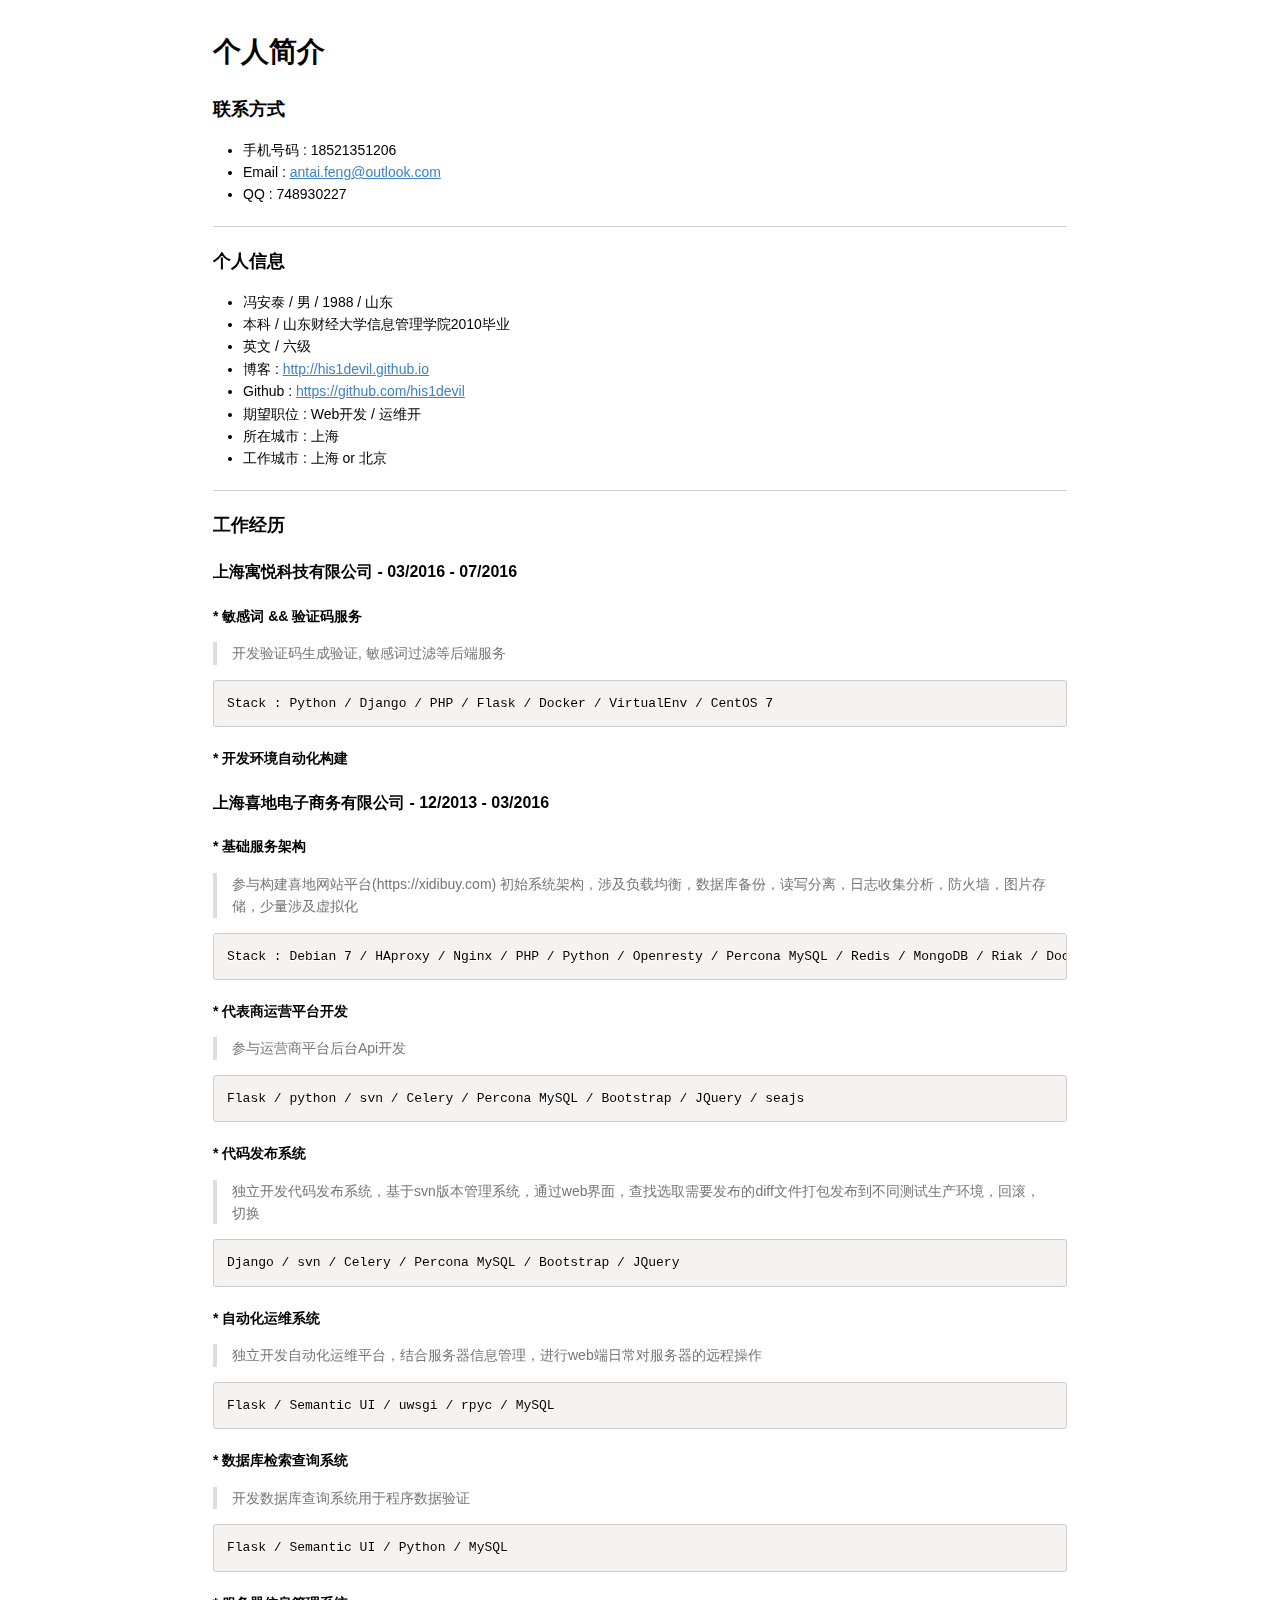
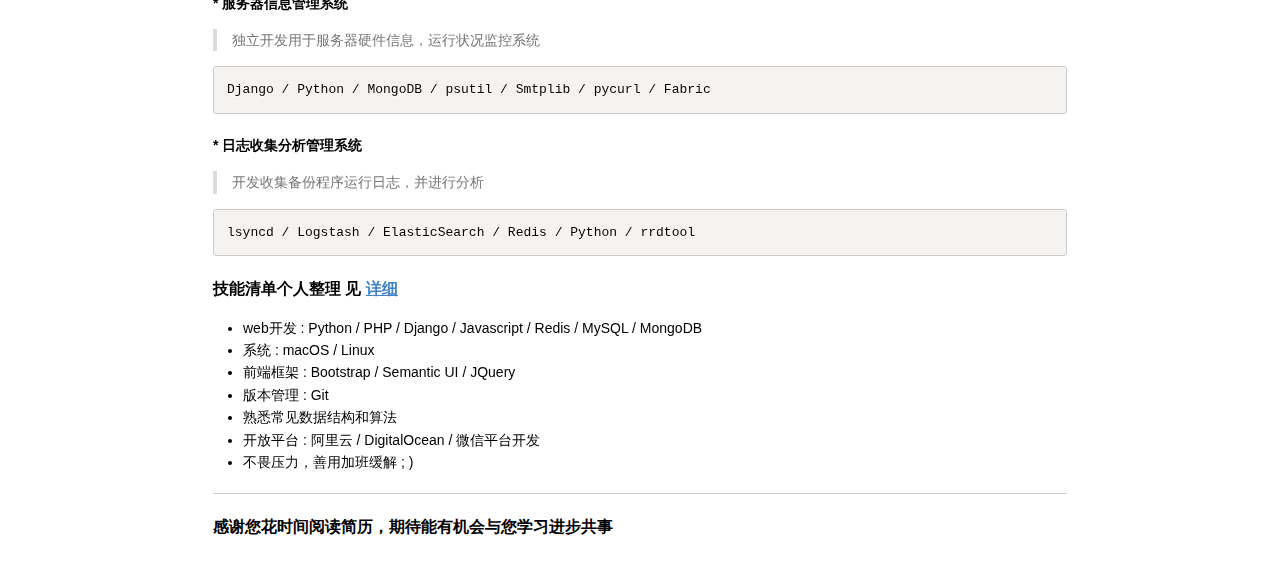
==== commit 81775416: "resume updated" ====
--- a/about/antai.feng.html
+++ b/about/antai.feng.html
@@ -487,7 +487,7 @@
 <li>英文 / 六级</li>
 <li>博客 : <a href="http://his1devil.github.io">http://his1devil.github.io</a> </li>
 <li>Github : <a href="https://github.com/his1devil">https://github.com/his1devil</a> </li>
-<li>期望职位 : 运维开发 / web开发</li>
+<li>期望职位 : Web开发 / 运维开</li>
 <li>所在城市 : 上海</li>
 <li>工作城市 : 上海 or 北京</li>
 </ul>
@@ -506,7 +506,7 @@
 
 <div><pre><code class="language-none">Stack : Python / Django / PHP / Flask / Docker / VirtualEnv / CentOS 7</code></pre></div>
 
-<h5 id="toc_8">* 开发环境构建</h5>
+<h5 id="toc_8">* 开发环境自动化构建</h5>
 
 <h4 id="toc_9">上海喜地电子商务有限公司 - 12/2013 - 03/2016</h4>
 
@@ -518,7 +518,15 @@
 
 <div><pre><code class="language-none">Stack : Debian 7 / HAproxy / Nginx / PHP / Python / Openresty / Percona MySQL / Redis / MongoDB / Riak / Docker / DRBD / PXE / ZABBIX / Ejabberd</code></pre></div>
 
-<h5 id="toc_11">* 代码发布系统</h5>
+<h5 id="toc_11">* 代表商运营平台开发</h5>
+
+<blockquote>
+<p>参与运营商平台后台Api开发</p>
+</blockquote>
+
+<div><pre><code class="language-none">Flask / python / svn / Celery / Percona MySQL / Bootstrap / JQuery / seajs</code></pre></div>
+
+<h5 id="toc_12">* 代码发布系统</h5>
 
 <blockquote>
 <p>独立开发代码发布系统，基于svn版本管理系统，通过web界面，查找选取需要发布的diff文件打包发布到不同测试生产环境，回滚，切换</p>
@@ -526,7 +534,7 @@
 
 <div><pre><code class="language-none">Django / svn / Celery / Percona MySQL / Bootstrap / JQuery </code></pre></div>
 
-<h5 id="toc_12">* 自动化运维系统</h5>
+<h5 id="toc_13">* 自动化运维系统</h5>
 
 <blockquote>
 <p>独立开发自动化运维平台，结合服务器信息管理，进行web端日常对服务器的远程操作</p>
@@ -534,7 +542,7 @@
 
 <div><pre><code class="language-none">Flask / Semantic UI / uwsgi / rpyc / MySQL</code></pre></div>
 
-<h5 id="toc_13">* 数据库检索查询系统</h5>
+<h5 id="toc_14">* 数据库检索查询系统</h5>
 
 <blockquote>
 <p>开发数据库查询系统用于程序数据验证</p>
@@ -542,7 +550,7 @@
 
 <div><pre><code class="language-none">Flask / Semantic UI / Python / MySQL</code></pre></div>
 
-<h5 id="toc_14">* 服务器信息管理系统</h5>
+<h5 id="toc_15">* 服务器信息管理系统</h5>
 
 <blockquote>
 <p>独立开发用于服务器硬件信息，运行状况监控系统</p>
@@ -550,7 +558,7 @@
 
 <div><pre><code class="language-none">Django / Python / MongoDB / psutil / Smtplib / pycurl / Fabric</code></pre></div>
 
-<h5 id="toc_15">* 日志收集分析管理系统</h5>
+<h5 id="toc_16">* 日志收集分析管理系统</h5>
 
 <blockquote>
 <p>开发收集备份程序运行日志，并进行分析</p>
@@ -558,7 +566,7 @@
 
 <div><pre><code class="language-none">lsyncd / Logstash / ElasticSearch / Redis / Python / rrdtool</code></pre></div>
 
-<h4 id="toc_16">技能清单个人整理 见 <a href="https://his1devil.github.io">详细</a></h4>
+<h4 id="toc_17">技能清单个人整理 见 <a href="https://his1devil.github.io">详细</a></h4>
 
 <ul>
 <li>web开发 : Python / PHP / Django / Javascript / Redis / MySQL / MongoDB </li>
@@ -570,9 +578,9 @@
 <li> 不畏压力，善用加班缓解 ; )</li>
 </ul>
 
-<h2 id="toc_17"></h2>
-
-<h4 id="toc_18">感谢您花时间阅读简历，期待能有机会与您学习进步共事</h4>
+<h2 id="toc_18"></h2>
+
+<h4 id="toc_19">感谢您花时间阅读简历，期待能有机会与您学习进步共事</h4>
 
 
 
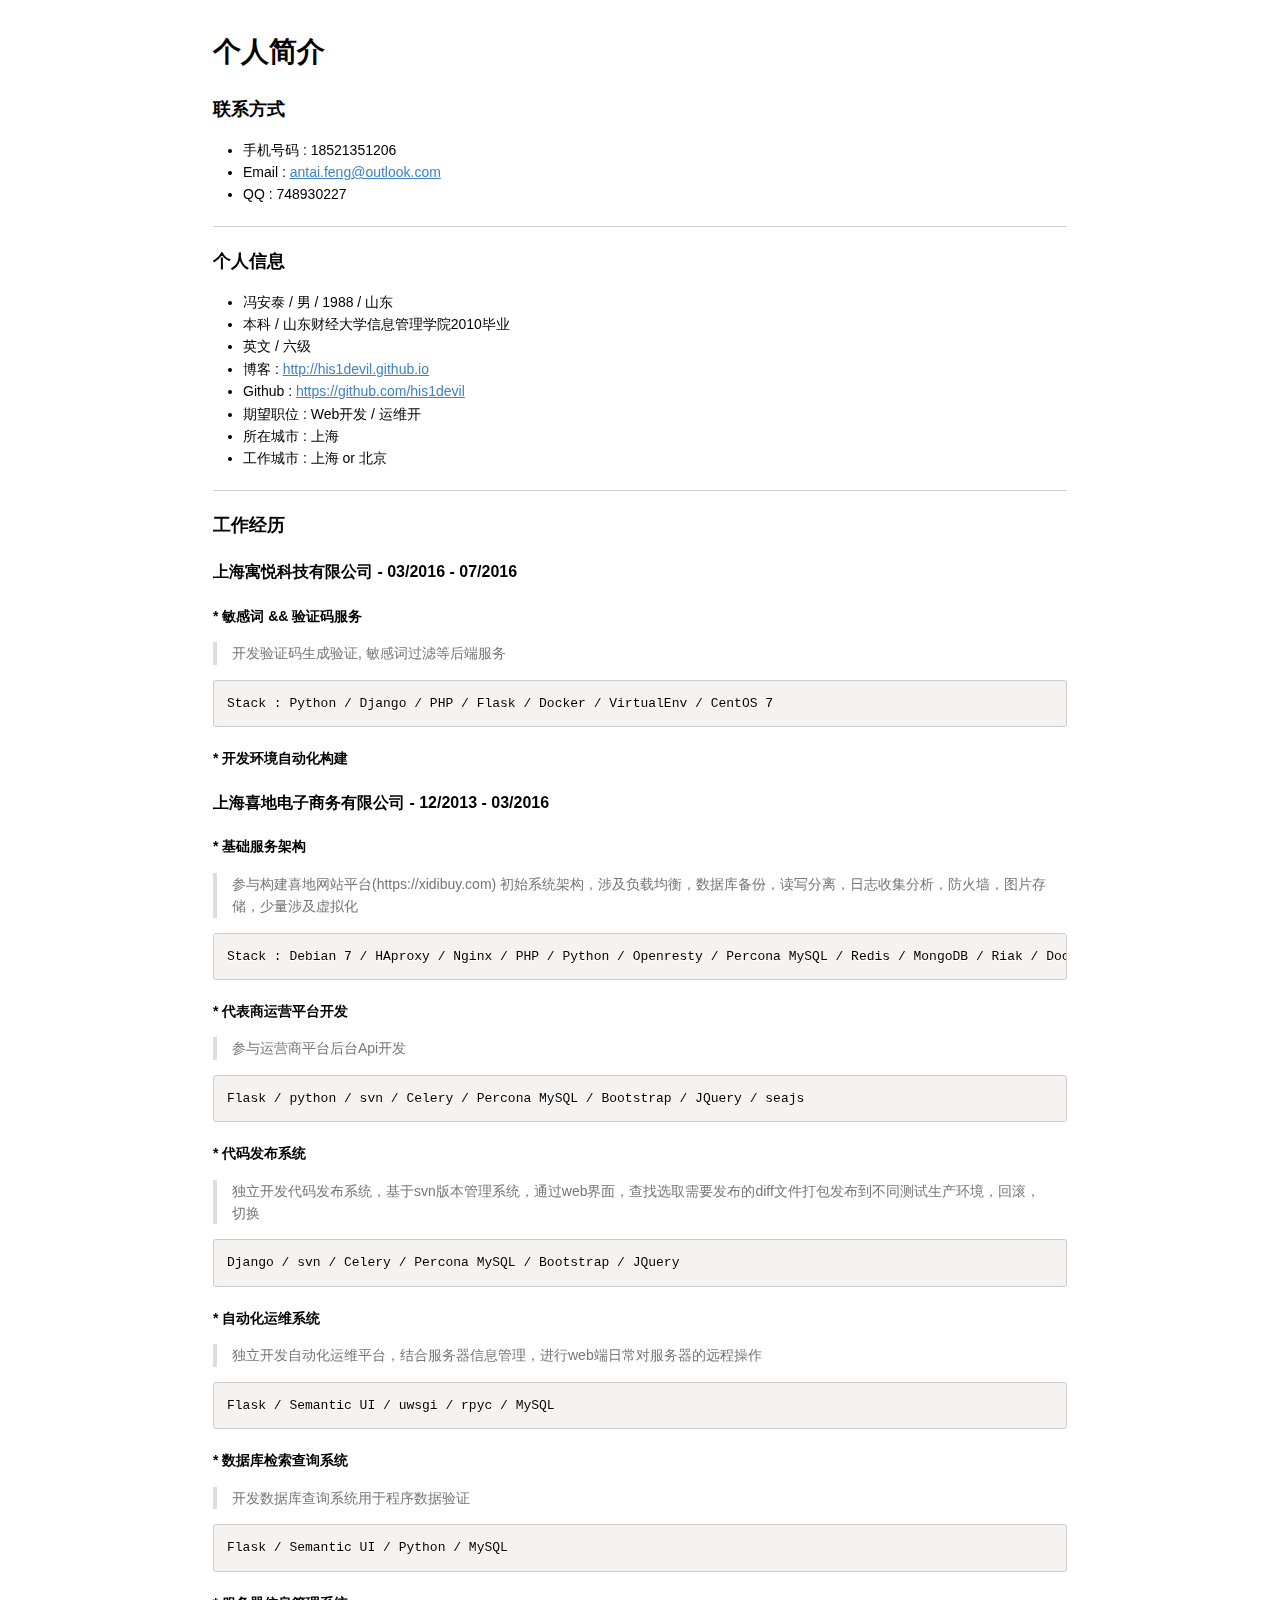
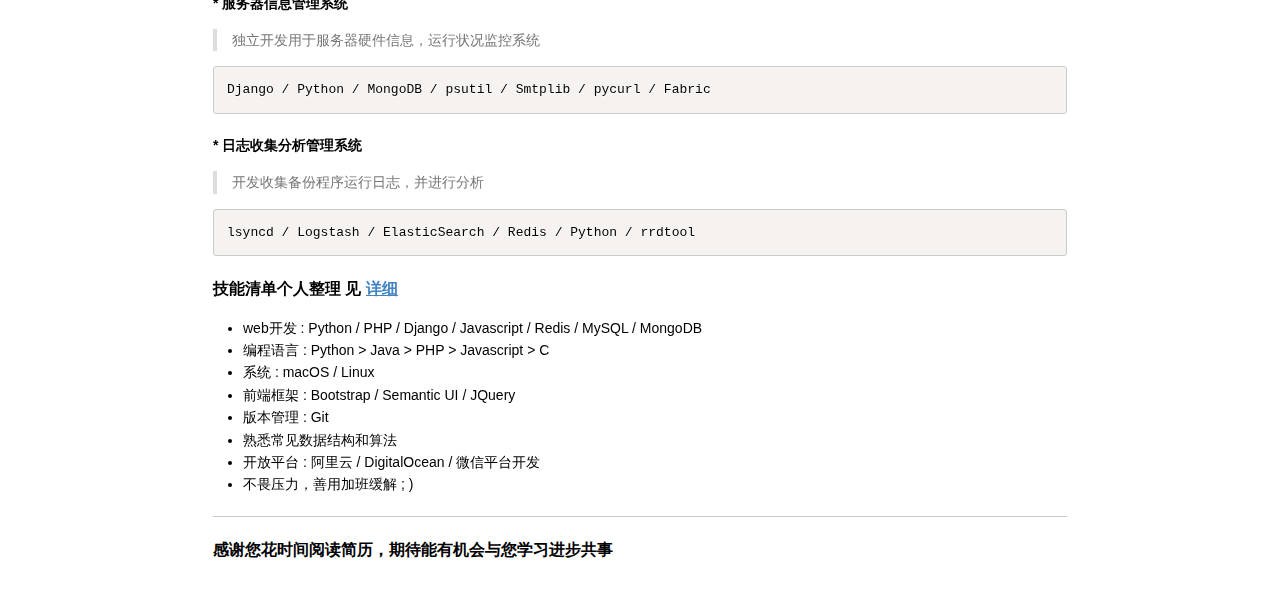
==== commit 305eeea6: "skill updated" ====
--- a/about/antai.feng.html
+++ b/about/antai.feng.html
@@ -570,6 +570,7 @@
 
 <ul>
 <li>web开发 : Python / PHP / Django / Javascript / Redis / MySQL / MongoDB </li>
+<li>编程语言 : Python &gt; Java &gt; PHP &gt; Javascript &gt; C</li>
 <li>系统 : macOS / Linux</li>
 <li>前端框架 : Bootstrap / Semantic UI / JQuery</li>
 <li>版本管理 : Git</li>
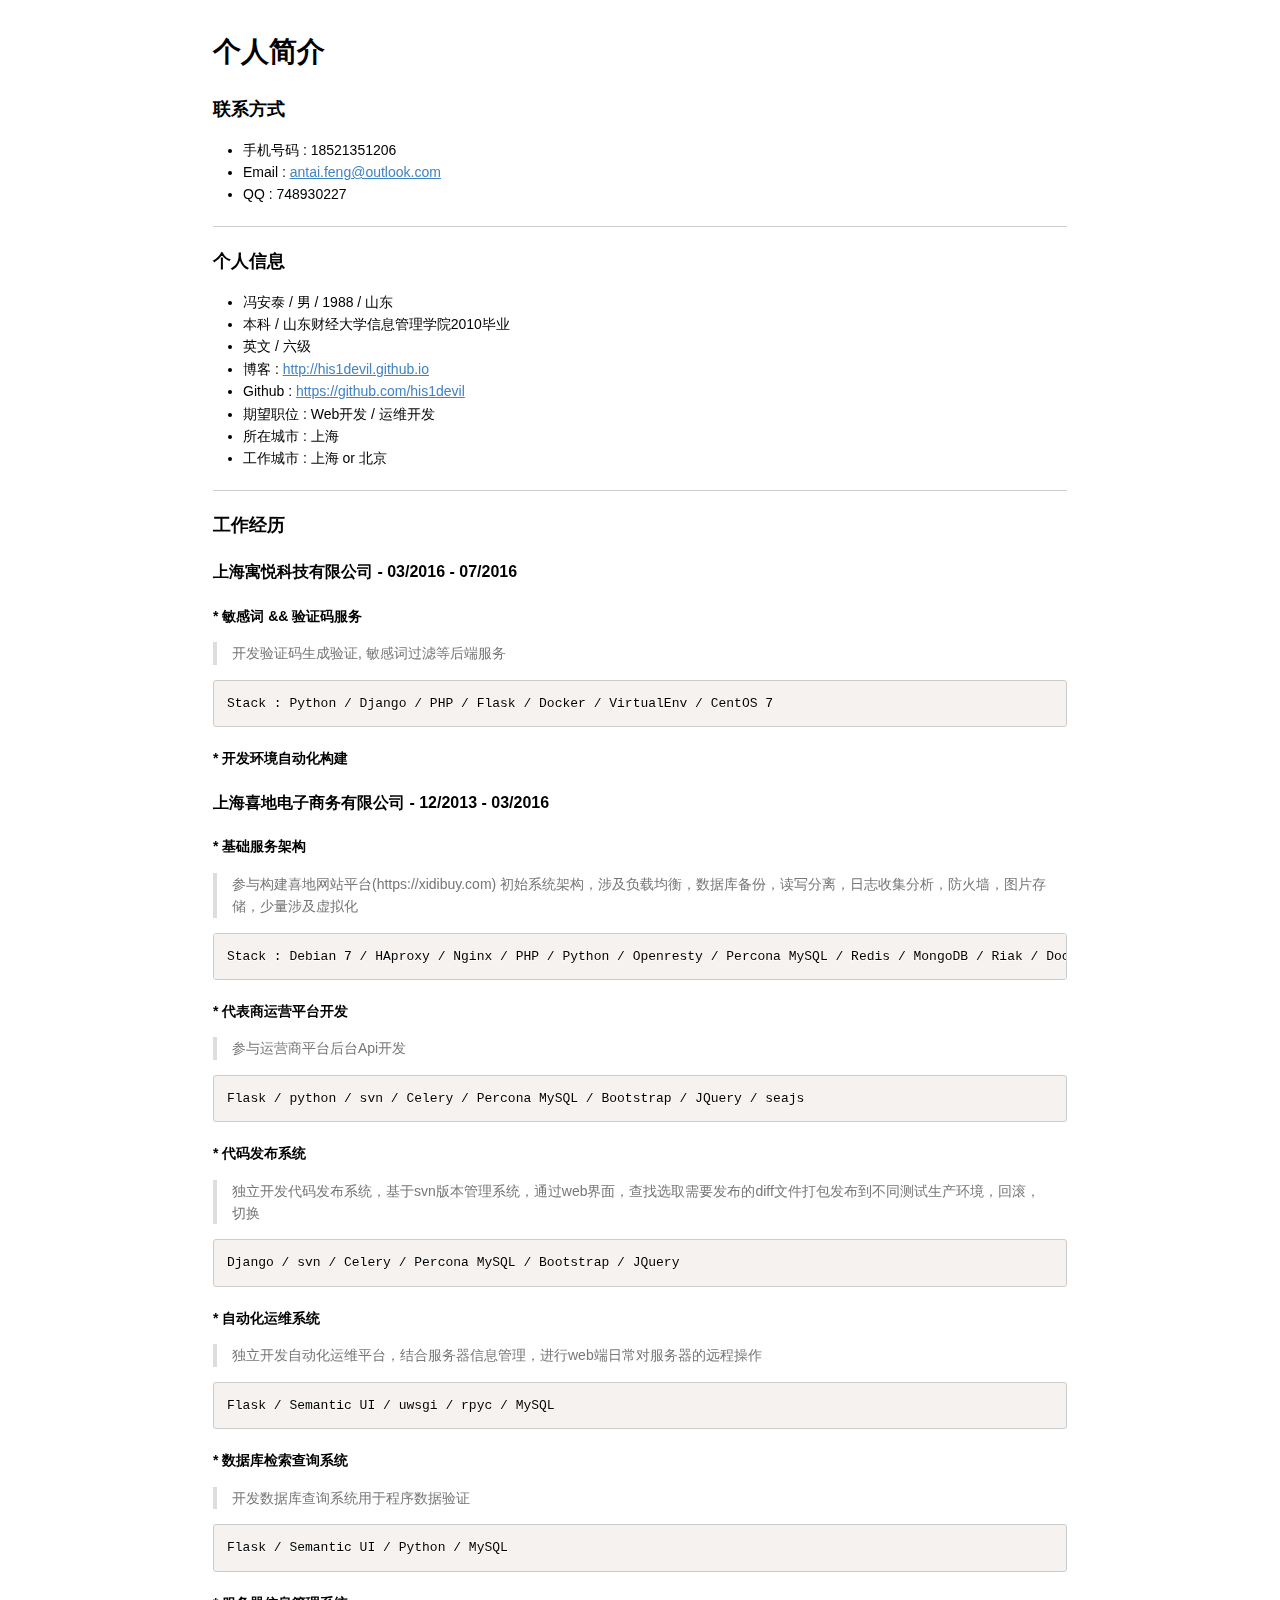
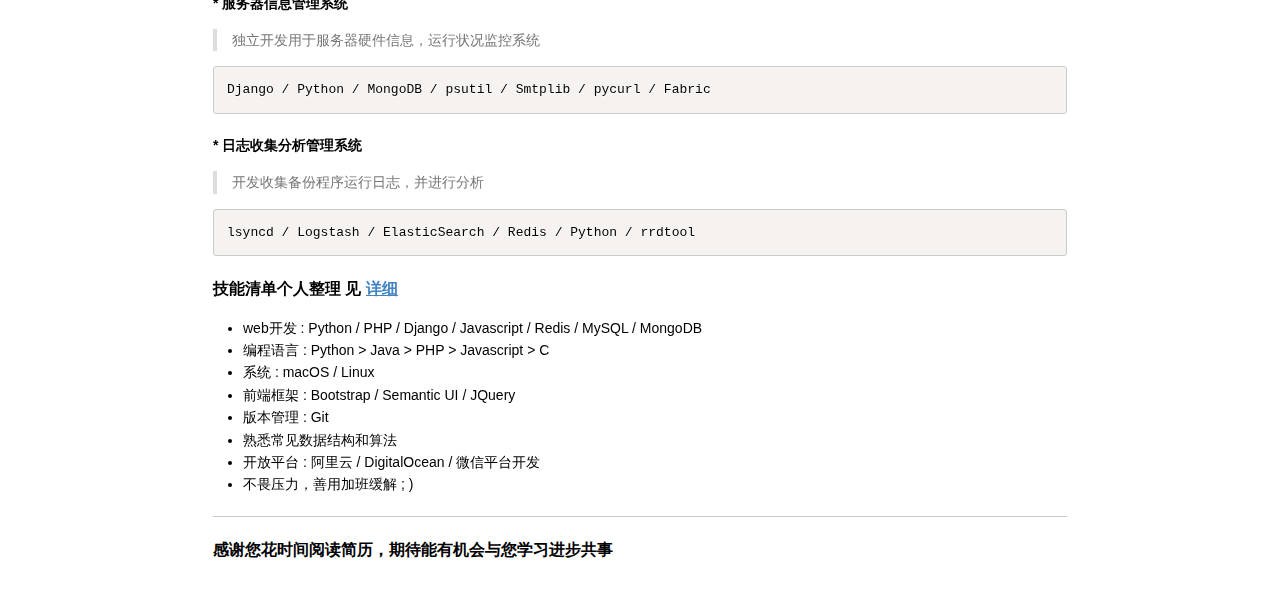
==== commit 6ecacc1c: "Updated" ====
--- a/about/antai.feng.html
+++ b/about/antai.feng.html
@@ -487,7 +487,7 @@
 <li>英文 / 六级</li>
 <li>博客 : <a href="http://his1devil.github.io">http://his1devil.github.io</a> </li>
 <li>Github : <a href="https://github.com/his1devil">https://github.com/his1devil</a> </li>
-<li>期望职位 : Web开发 / 运维开</li>
+<li>期望职位 : Web开发 / 运维开发</li>
 <li>所在城市 : 上海</li>
 <li>工作城市 : 上海 or 北京</li>
 </ul>
